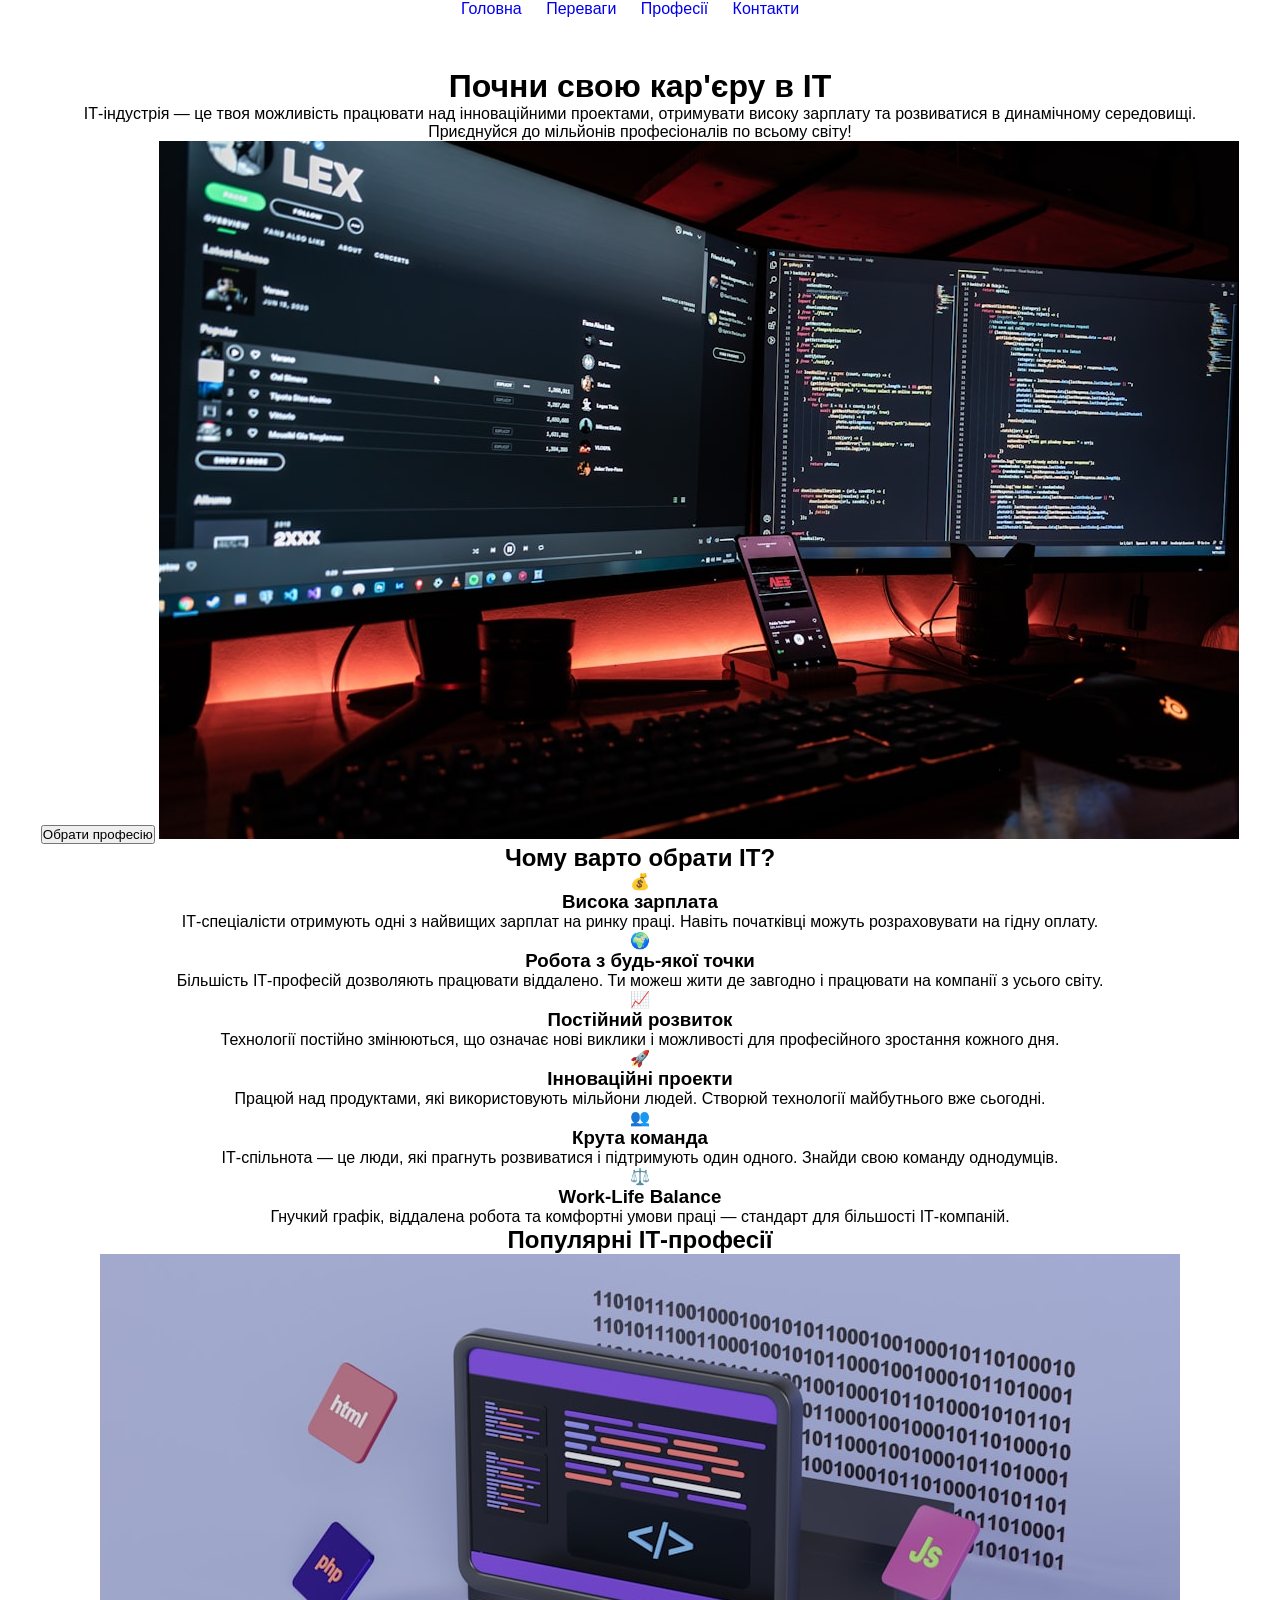
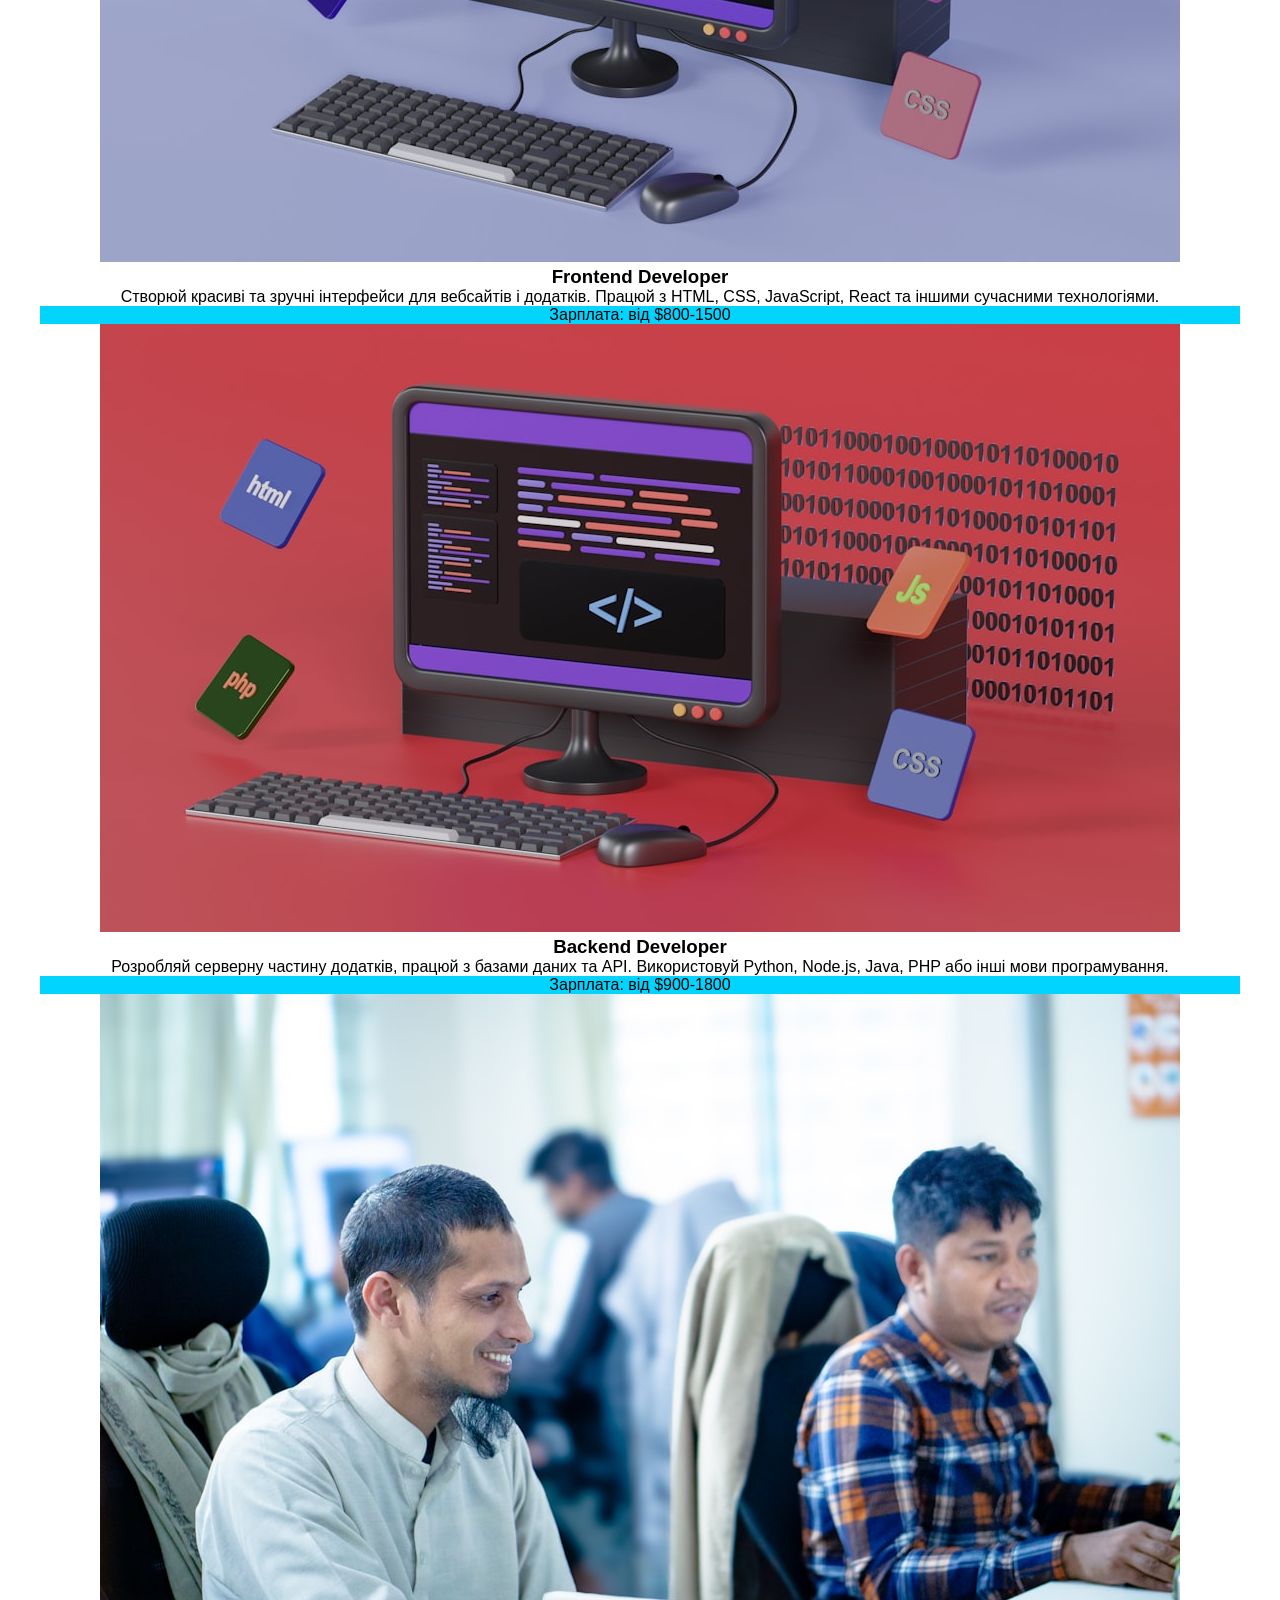
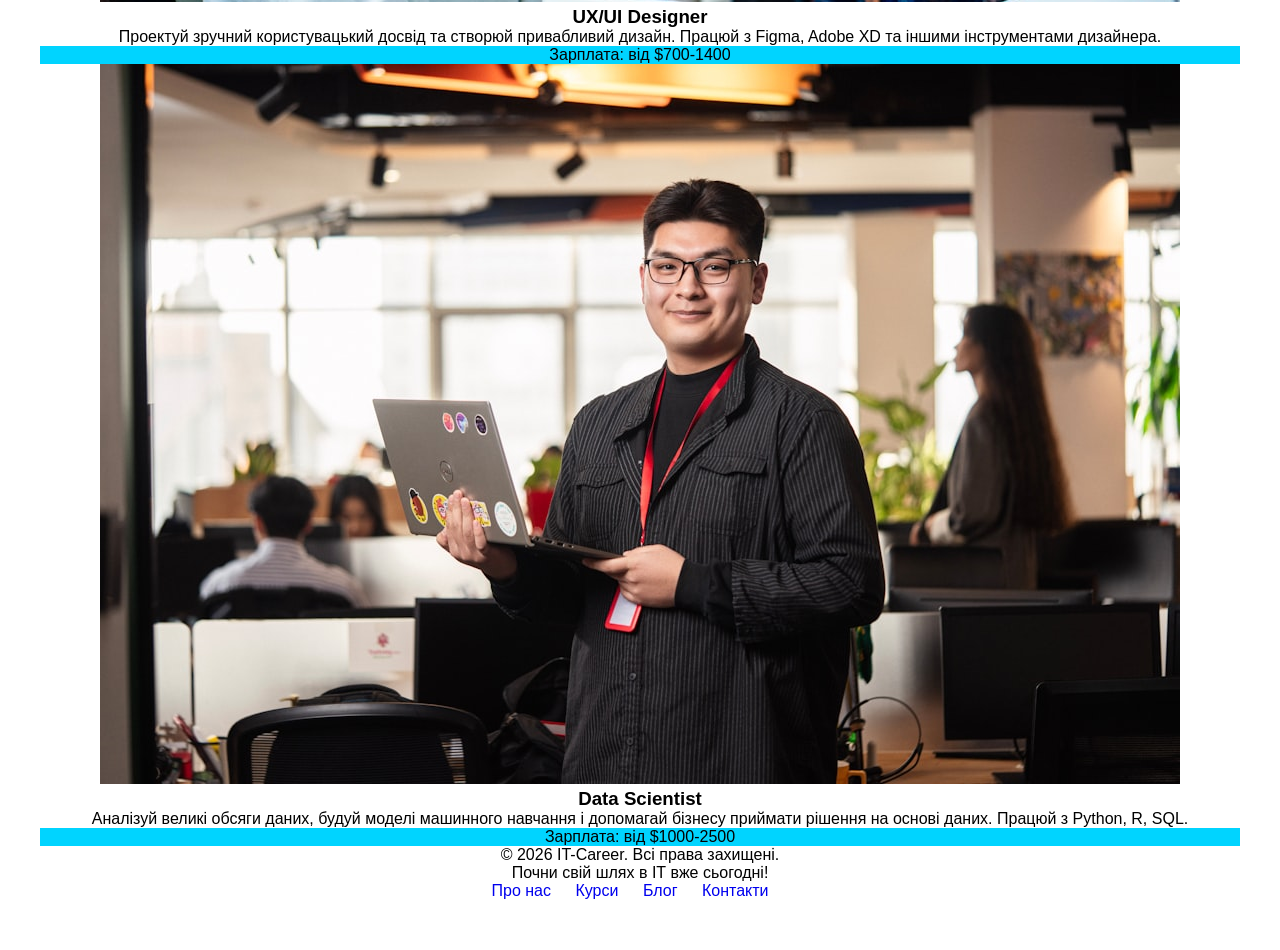
==== lesson 6/index.html @ f21e9b30 "Add files via upload" ====
<!DOCTYPE html>
<html lang="en">
<head>
    <meta charset="UTF-8">
    <title>IT-Career</title>
    <link rel="stylesheet" href="style.css" type="text/css">
</head>
<body>
<header>
    <div class="wrapper">
    <nav>
        <ul>
            <li><a href="#">Головна</a></li>
            <li><a href="#">Переваги</a></li>
            <li><a href="#">Професії</a></li>
            <li><a href="#">Контакти</a></li>
        </ul>
    </nav>
    <h1>Почни свою кар'єру в ІТ</h1>
    <p>ІТ-індустрія — це твоя можливість працювати над інноваційними проектами, отримувати високу зарплату та розвиватися в динамічному середовищі. Приєднуйся до мільйонів професіоналів по всьому світу!</p>
    <button>Обрати професію</button>
        <img src="images/photo-1605379399843-5870eea9b74e.jpg" alt="header">

    </div>
</header>
<section>
<div>
    <h2>Чому варто обрати ІТ?</h2>
    <article class="reasons-box">
        <div class="reason-box-icon">💰</div>
        <h3>Висока зарплата</h3>
        <p>ІТ-спеціалісти отримують одні з найвищих зарплат на ринку праці. Навіть початківці можуть розраховувати на гідну оплату.</p>
    </article>
    <article class="reasons-box">
        <div class="reason-box-icon">🌍</div>
        <h3>Робота з будь-якої точки</h3>
        <p>Більшість ІТ-професій дозволяють працювати віддалено. Ти можеш жити де завгодно і працювати на компанії з усього світу.</p>
    </article>
    <article class="reasons-box">
        <div class="reason-box-icon">📈</div>
        <h3>Постійний розвиток</h3>
        <p>Технології постійно змінюються, що означає нові виклики і можливості для професійного зростання кожного дня.</p>
    </article>
    <article class="reasons-box">
        <div class="reason-box-icon">🚀</div>
        <h3>Інноваційні проекти</h3>
        <p>Працюй над продуктами, які використовують мільйони людей. Створюй технології майбутнього вже сьогодні.</p>
    </article>
    <article class="reasons-box">
        <div class="reason-box-icon">👥</div>
        <h3>Крута команда</h3>
        <p>ІТ-спільнота — це люди, які прагнуть розвиватися і підтримують один одного. Знайди свою команду однодумців.</p>
    </article>
    <article class="reasons-box">
        <div class="reason-box-icon">⚖️</div>
        <h3>Work-Life Balance</h3>
        <p>Гнучкий графік, віддалена робота та комфортні умови праці — стандарт для більшості ІТ-компаній.</p>
    </article>
</div>
</section>
<section>
    <div class="wrapper">
        <h2>Популярні ІТ-професії</h2>
        <article class="proffesions-card">
            <img src="images/photo-1669023414162-5bb06bbff0ec.jpg" alt="images">
            <h3>Frontend Developer</h3>
            <p>Створюй красиві та зручні інтерфейси для вебсайтів і додатків. Працюй з HTML, CSS, JavaScript, React та іншими сучасними технологіями.</p>
            <p class="blue">Зарплата: від $800-1500</p>
        </article>
        <article class="proffesions-card">
            <img src="images/photo-1669023414180-4dcf35d943e1.jpg" alt="images">
            <h3>Backend Developer</h3>
            <p>Розробляй серверну частину додатків, працюй з базами даних та API. Використовуй Python, Node.js, Java, PHP або інші мови програмування.</p>
            <p class="blue">Зарплата: від $900-1800</p>
        </article>
        <article class="proffesions-card">
            <img src="images/photo-1737573296361-75315239293a.jpg" alt="images">
            <h3>UX/UI Designer</h3>
            <p>Проектуй зручний користувацький досвід та створюй привабливий дизайн. Працюй з Figma, Adobe XD та іншими інструментами дизайнера.</p>
            <p class="blue">Зарплата: від $700-1400</p>
        </article>
        <article class="proffesions-card">
            <img src="images/photo-1766066014773-0074bf4911de.jpg" alt="images">
            <h3>Data Scientist</h3>
            <p>Аналізуй великі обсяги даних, будуй моделі машинного навчання і допомагай бізнесу приймати рішення на основі даних. Працюй з Python, R, SQL.</p>
            <p class="blue">Зарплата: від $1000-2500</p>
        </article>
    </div>
</section>
<footer>
    <div class="wrapper">
    <p>© 2026 IT-Career. Всі права захищені.</p>
    <p>Почни свій шлях в ІТ вже сьогодні!</p>
    <nav>
        <ul>
            <li><a href="#">Про нас</a></li>
            <li><a href="#">Курси</a></li>
            <li><a href="#">Блог</a></li>
            <li><a href="#">Контакти</a></li>
        </ul>
    </nav>
    </div>
</footer>
</body>
</html>
---- lesson 6/style.css ----
*{
    margin: 0;
    padding: 0;
    box-sizing: border-box;
    text-decoration: none;
    list-style: none;
}
html{
    font-family: Arial, sans-serif;
    text-align: center;
}
.wrapper{
    max-width: 1200px;
    margin: 0 auto;
}
.blue{
    background-color: #00d4ff;
}
.header-color{
    background-color: #171e37;
}
.header-top{
    background: #181e37
}
.logo{
    font-size: 50px;
    line-height: 42px;
    font-weight: bold;
    margin-bottom: 15px;
}
nav{
    margin-bottom: 50px;
}
nav ul li{
    display: inline-block;
    margin-right: 20px;
}
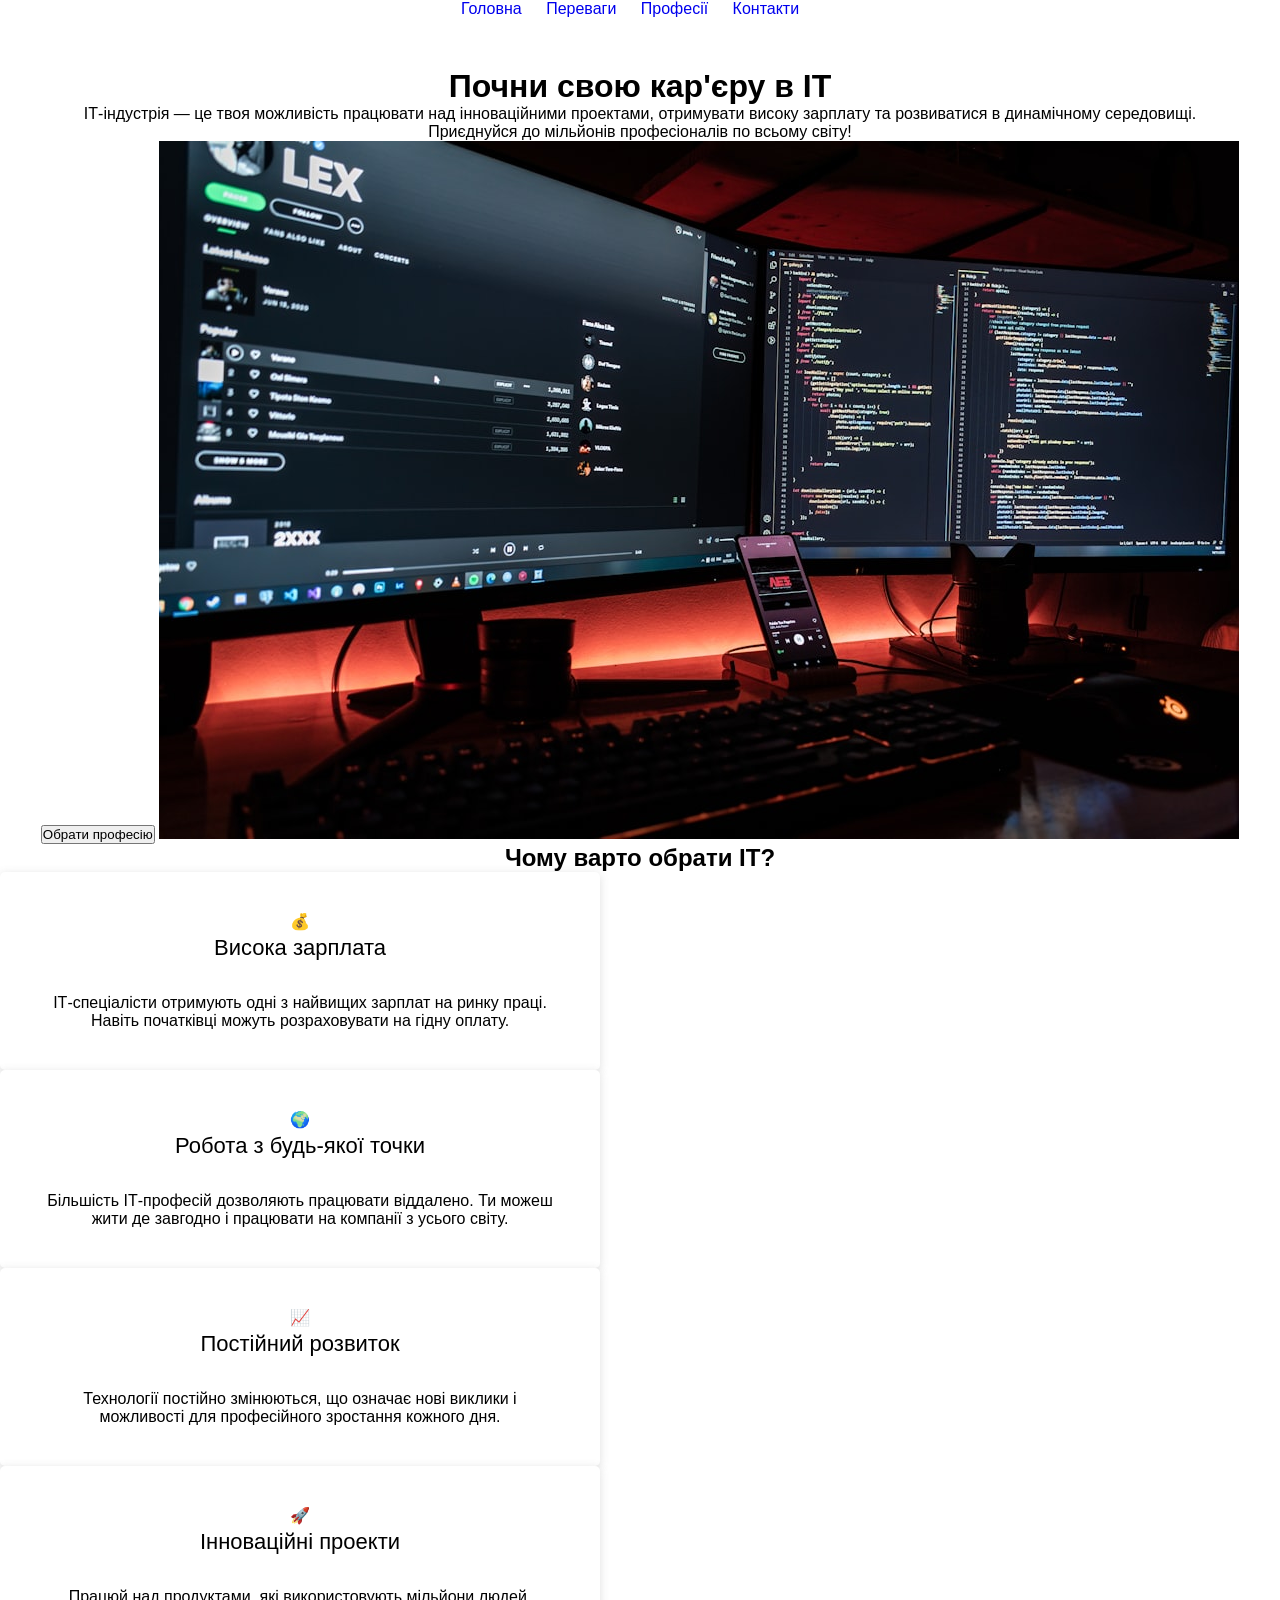
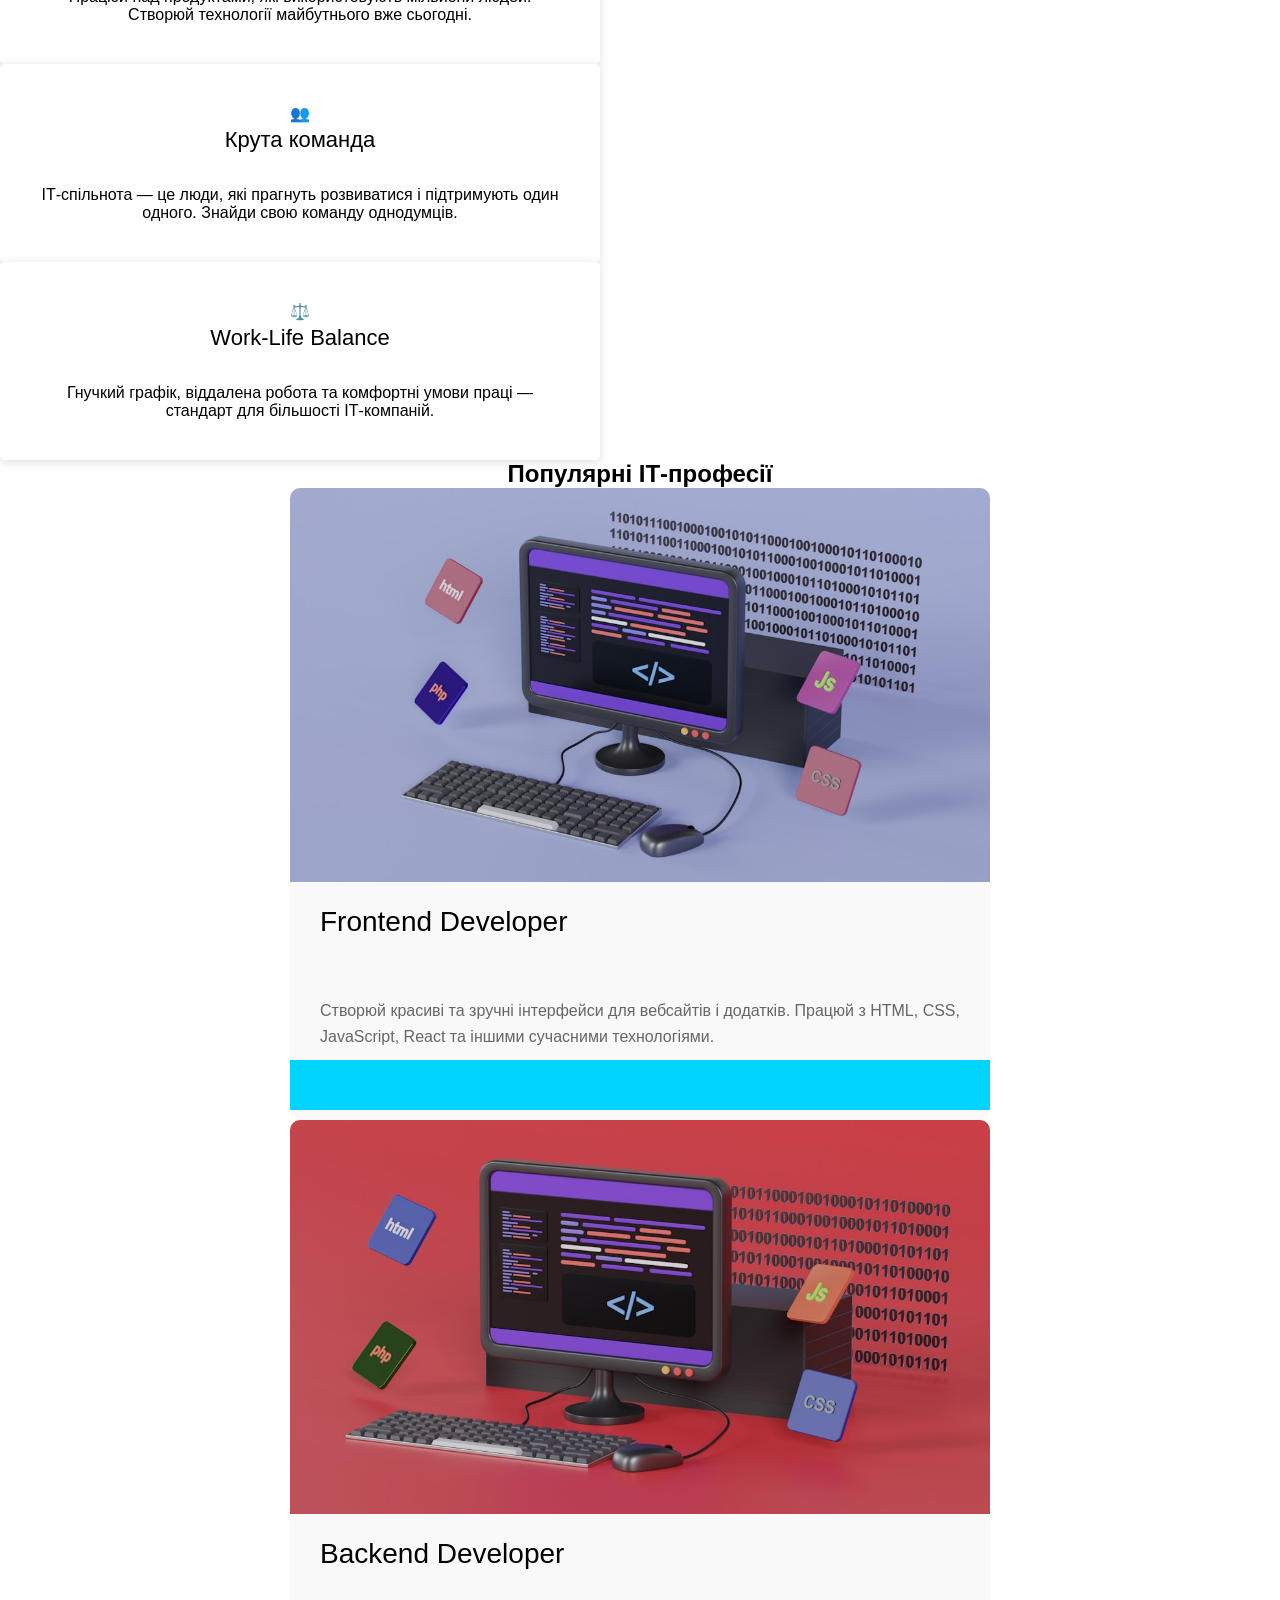
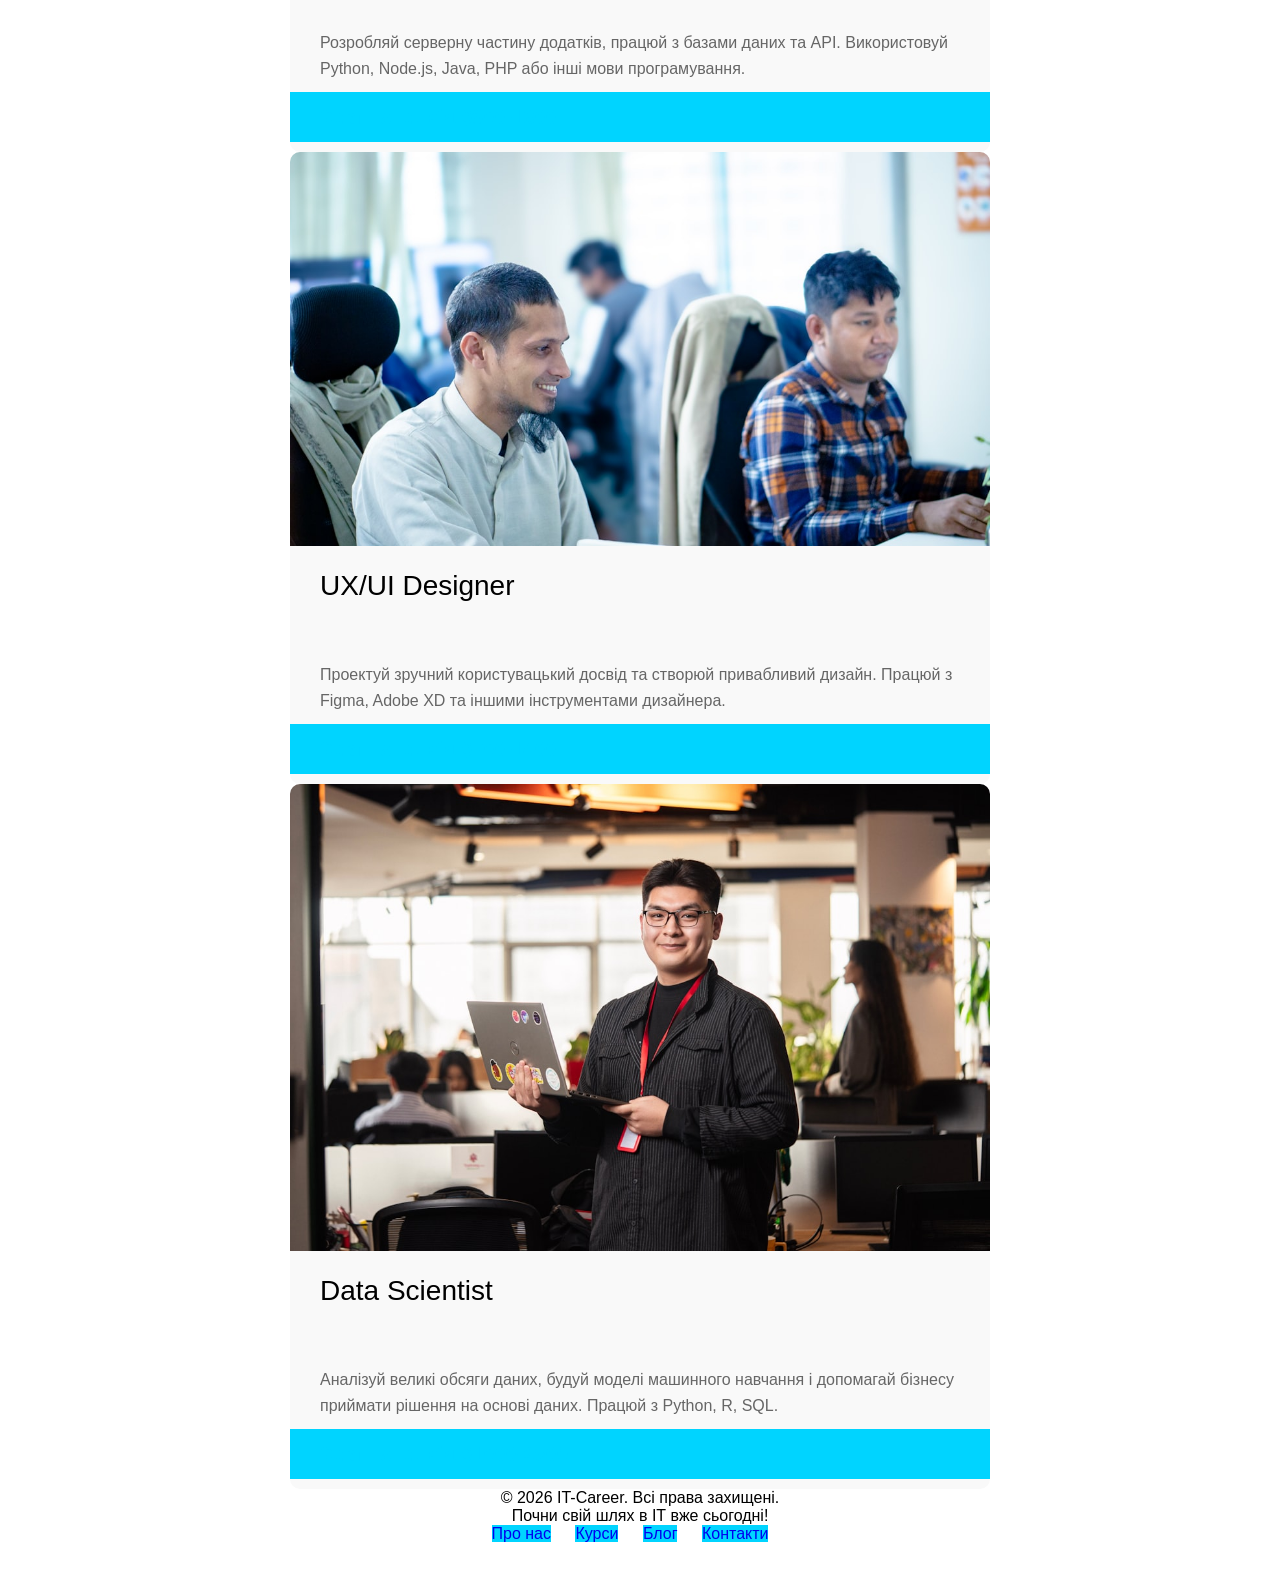
==== commit 2fe7d413: "Add files via upload" ====
--- a/lesson 6/index.html
+++ b/lesson 6/index.html
@@ -8,78 +8,78 @@
 <body>
 <header>
     <div class="wrapper">
-    <nav>
-        <ul>
-            <li><a href="#">Головна</a></li>
-            <li><a href="#">Переваги</a></li>
-            <li><a href="#">Професії</a></li>
-            <li><a href="#">Контакти</a></li>
-        </ul>
-    </nav>
-    <h1>Почни свою кар'єру в ІТ</h1>
-    <p>ІТ-індустрія — це твоя можливість працювати над інноваційними проектами, отримувати високу зарплату та розвиватися в динамічному середовищі. Приєднуйся до мільйонів професіоналів по всьому світу!</p>
-    <button>Обрати професію</button>
+        <nav>
+            <ul>
+                <li><a href="#">Головна</a></li>
+                <li><a href="#">Переваги</a></li>
+                <li><a href="#">Професії</a></li>
+                <li><a href="#">Контакти</a></li>
+            </ul>
+        </nav>
+        <h1>Почни свою кар'єру в ІТ</h1>
+        <p>ІТ-індустрія — це твоя можливість працювати над інноваційними проектами, отримувати високу зарплату та розвиватися в динамічному середовищі. Приєднуйся до мільйонів професіоналів по всьому світу!</p>
+        <button>Обрати професію</button>
         <img src="images/photo-1605379399843-5870eea9b74e.jpg" alt="header">
 
     </div>
 </header>
 <section>
-<div>
-    <h2>Чому варто обрати ІТ?</h2>
-    <article class="reasons-box">
-        <div class="reason-box-icon">💰</div>
-        <h3>Висока зарплата</h3>
-        <p>ІТ-спеціалісти отримують одні з найвищих зарплат на ринку праці. Навіть початківці можуть розраховувати на гідну оплату.</p>
-    </article>
-    <article class="reasons-box">
-        <div class="reason-box-icon">🌍</div>
-        <h3>Робота з будь-якої точки</h3>
-        <p>Більшість ІТ-професій дозволяють працювати віддалено. Ти можеш жити де завгодно і працювати на компанії з усього світу.</p>
-    </article>
-    <article class="reasons-box">
-        <div class="reason-box-icon">📈</div>
-        <h3>Постійний розвиток</h3>
-        <p>Технології постійно змінюються, що означає нові виклики і можливості для професійного зростання кожного дня.</p>
-    </article>
-    <article class="reasons-box">
-        <div class="reason-box-icon">🚀</div>
-        <h3>Інноваційні проекти</h3>
-        <p>Працюй над продуктами, які використовують мільйони людей. Створюй технології майбутнього вже сьогодні.</p>
-    </article>
-    <article class="reasons-box">
-        <div class="reason-box-icon">👥</div>
-        <h3>Крута команда</h3>
-        <p>ІТ-спільнота — це люди, які прагнуть розвиватися і підтримують один одного. Знайди свою команду однодумців.</p>
-    </article>
-    <article class="reasons-box">
-        <div class="reason-box-icon">⚖️</div>
-        <h3>Work-Life Balance</h3>
-        <p>Гнучкий графік, віддалена робота та комфортні умови праці — стандарт для більшості ІТ-компаній.</p>
-    </article>
-</div>
+    <div>
+        <h2>Чому варто обрати ІТ?</h2>
+        <article class="reasons-box">
+            <div class="reason-box-icon">💰</div>
+            <h3>Висока зарплата</h3>
+            <p>ІТ-спеціалісти отримують одні з найвищих зарплат на ринку праці. Навіть початківці можуть розраховувати на гідну оплату.</p>
+        </article>
+        <article class="reasons-box">
+            <div class="reason-box-icon">🌍</div>
+            <h3>Робота з будь-якої точки</h3>
+            <p>Більшість ІТ-професій дозволяють працювати віддалено. Ти можеш жити де завгодно і працювати на компанії з усього світу.</p>
+        </article>
+        <article class="reasons-box">
+            <div class="reason-box-icon">📈</div>
+            <h3>Постійний розвиток</h3>
+            <p>Технології постійно змінюються, що означає нові виклики і можливості для професійного зростання кожного дня.</p>
+        </article>
+        <article class="reasons-box">
+            <div class="reason-box-icon">🚀</div>
+            <h3>Інноваційні проекти</h3>
+            <p>Працюй над продуктами, які використовують мільйони людей. Створюй технології майбутнього вже сьогодні.</p>
+        </article>
+        <article class="reasons-box">
+            <div class="reason-box-icon">👥</div>
+            <h3>Крута команда</h3>
+            <p>ІТ-спільнота — це люди, які прагнуть розвиватися і підтримують один одного. Знайди свою команду однодумців.</p>
+        </article>
+        <article class="reasons-box">
+            <div class="reason-box-icon">⚖️</div>
+            <h3>Work-Life Balance</h3>
+            <p>Гнучкий графік, віддалена робота та комфортні умови праці — стандарт для більшості ІТ-компаній.</p>
+        </article>
+    </div>
 </section>
 <section>
     <div class="wrapper">
         <h2>Популярні ІТ-професії</h2>
-        <article class="proffesions-card">
+        <article class="professions-card">
             <img src="images/photo-1669023414162-5bb06bbff0ec.jpg" alt="images">
             <h3>Frontend Developer</h3>
             <p>Створюй красиві та зручні інтерфейси для вебсайтів і додатків. Працюй з HTML, CSS, JavaScript, React та іншими сучасними технологіями.</p>
             <p class="blue">Зарплата: від $800-1500</p>
         </article>
-        <article class="proffesions-card">
+        <article class="professions-card">
             <img src="images/photo-1669023414180-4dcf35d943e1.jpg" alt="images">
             <h3>Backend Developer</h3>
             <p>Розробляй серверну частину додатків, працюй з базами даних та API. Використовуй Python, Node.js, Java, PHP або інші мови програмування.</p>
             <p class="blue">Зарплата: від $900-1800</p>
         </article>
-        <article class="proffesions-card">
+        <article class="professions-card">
             <img src="images/photo-1737573296361-75315239293a.jpg" alt="images">
             <h3>UX/UI Designer</h3>
             <p>Проектуй зручний користувацький досвід та створюй привабливий дизайн. Працюй з Figma, Adobe XD та іншими інструментами дизайнера.</p>
             <p class="blue">Зарплата: від $700-1400</p>
         </article>
-        <article class="proffesions-card">
+        <article class="professions-card">
             <img src="images/photo-1766066014773-0074bf4911de.jpg" alt="images">
             <h3>Data Scientist</h3>
             <p>Аналізуй великі обсяги даних, будуй моделі машинного навчання і допомагай бізнесу приймати рішення на основі даних. Працюй з Python, R, SQL.</p>
@@ -89,16 +89,16 @@
 </section>
 <footer>
     <div class="wrapper">
-    <p>© 2026 IT-Career. Всі права захищені.</p>
-    <p>Почни свій шлях в ІТ вже сьогодні!</p>
-    <nav>
-        <ul>
-            <li><a href="#">Про нас</a></li>
-            <li><a href="#">Курси</a></li>
-            <li><a href="#">Блог</a></li>
-            <li><a href="#">Контакти</a></li>
-        </ul>
-    </nav>
+        <p>© 2026 IT-Career. Всі права захищені.</p>
+        <p>Почни свій шлях в ІТ вже сьогодні!</p>
+        <nav>
+            <ul>
+                <li><a href="#" class="blue">Про нас</a></li>
+                <li><a href="#" class="blue">Курси</a></li>
+                <li><a href="#" class="blue">Блог</a></li>
+                <li><a href="#" class="blue">Контакти</a></li>
+            </ul>
+        </nav>
     </div>
 </footer>
 </body>
--- a/lesson 6/style.css
+++ b/lesson 6/style.css
@@ -34,4 +34,103 @@
 nav ul li{
     display: inline-block;
     margin-right: 20px;
-}+}
+.header-color .wrapper h1{
+    font-size: 48px;
+    line-height: 72px;
+    font-weight: 500;
+    margin-bottom: 50px;
+}
+.header-color .wrapper p{
+font-size: 18px;
+line-height: 29px;
+margin-bottom: 48px;
+}
+.button {
+    display: block;
+    margin: 0 auto 40px;
+    border: none;
+    background: #03d4ff;
+    padding: 10px 400px;
+    font-size: 16px;
+    Line-height: 34px;
+    font-weight: bold;
+}
+.header-color .wrapper img{
+    width: 800px;
+    border-radius: 5px;
+}
+.reasons h2{
+    font-size: 36px;
+    line-height: 54px;
+    font-weight: 500;
+    margin-bottom: 50px;
+}
+.reasons .professions{
+    padding: 50px 0;
+}
+.reasons-box{
+    max-width: 600px;
+    background: #fff;
+    border-radius: 5px;
+    padding: 40px;
+    box-shadow: 0 2px 10px rgba(97,97,97,0.2);
+}
+.reasons .wrapper article{
+    margin: 0 auto 20px;
+}
+.reasons-box-icon{
+    font-size: 48px;
+    margin-bottom: 40px;
+}
+h3{
+    font-size: 22px;
+    line-height: 33px;
+    font-weight: 500;
+    margin-bottom: 30px;
+}
+.reason-box p{
+    font-size: 16px;
+    line-height: 26px;
+    color: #666666;
+}
+.professions-card{
+    max-width: 700px;
+    overflow: hidden;
+    margin: 0 auto;
+    background: #f9f9f9;
+    border-radius: 10px;
+    text-align: left;
+}
+.professions-card img{
+    object-fit: cover;
+    width: 100%;
+}
+.professions-card h3{
+    font-size: 28px;
+    line-height: 42px;
+    padding: 15px 30px;
+}
+.professions-card p{
+    font-size: 16px;
+    line-height: 26px;
+    color: #666666;
+    padding: 10px 30px;
+}
+.professions-card p.blue{
+    color: #00d4ff;
+    font-size: 20px;
+    line-height: 30px;
+    font-weight: 700;
+    margin-bottom: 10px;
+}
+.footer{
+    background: #181e37;
+    padding: 50px 0;
+    color: #fff;
+}
+.footer p{
+    font-size: 14px;
+    line-height: 21px;
+    margin-bottom: 20px;
+}
